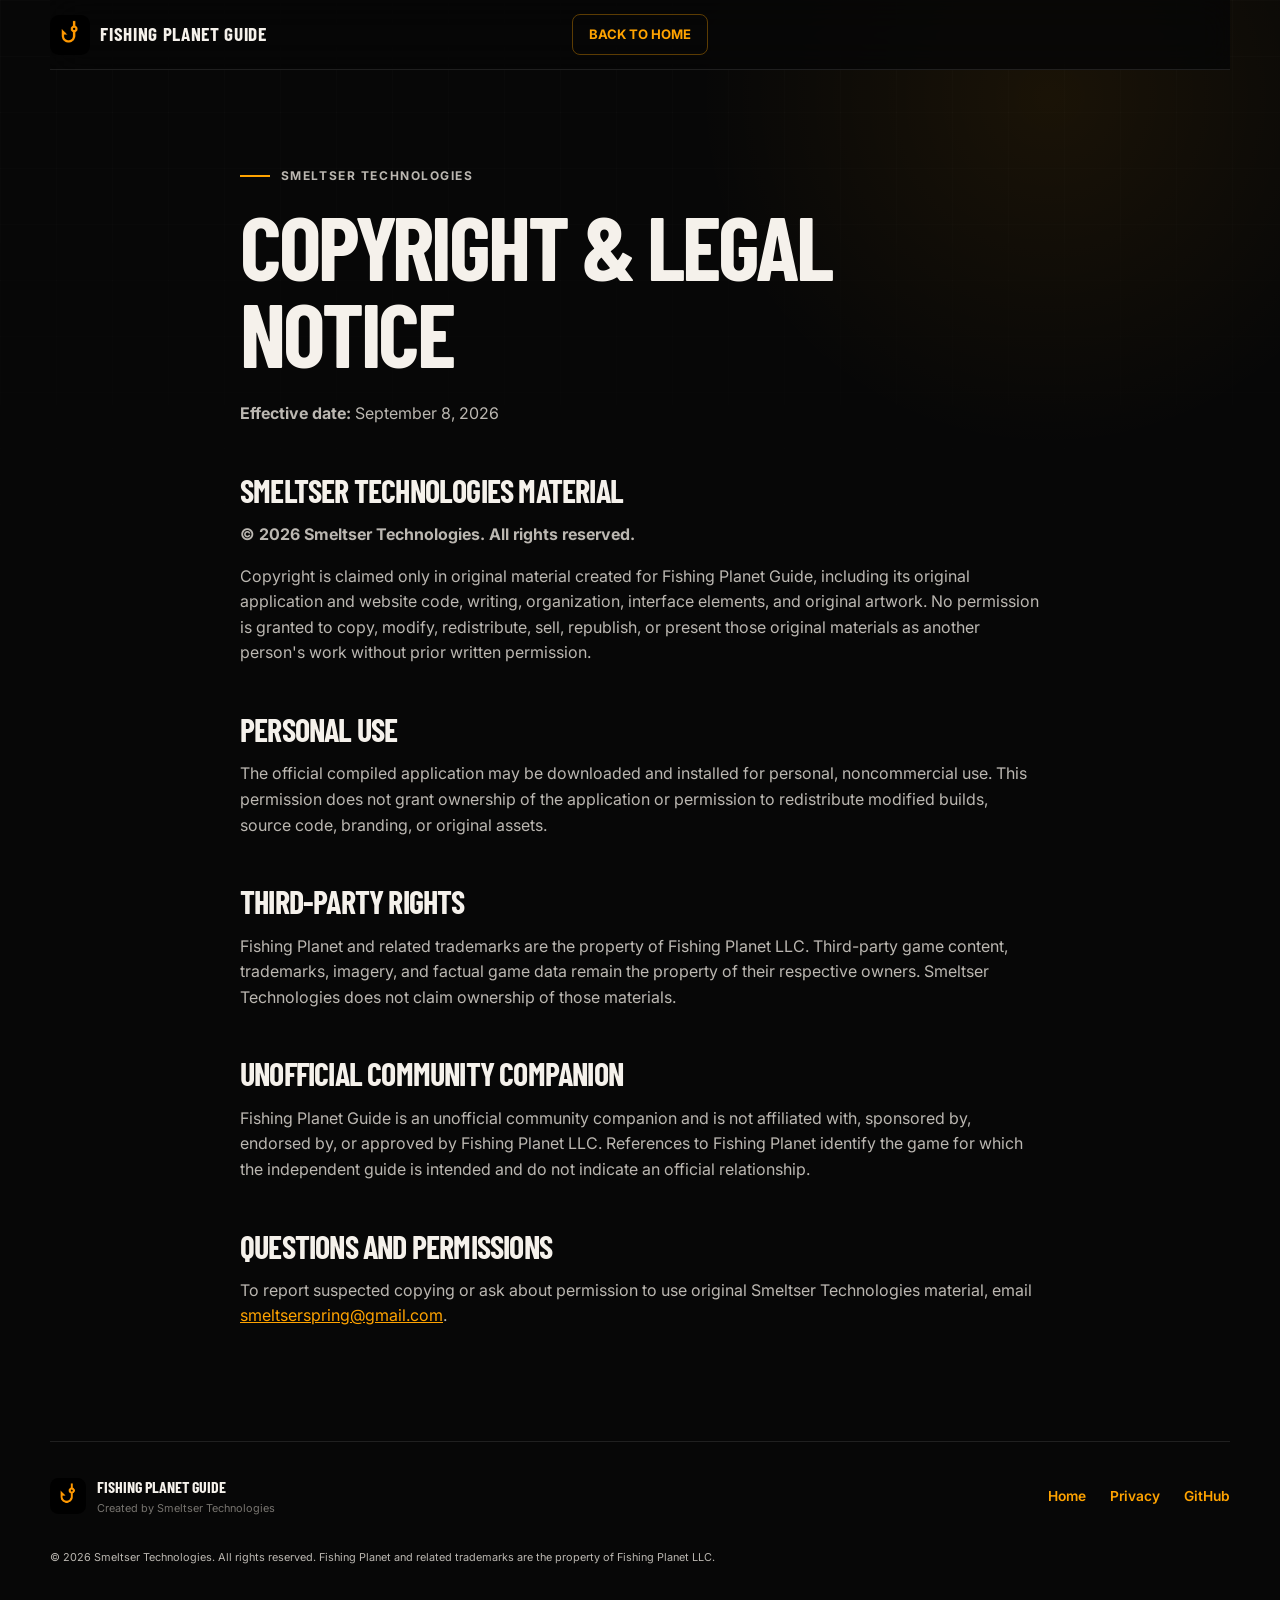
==== legal.html @ 3609d76e "Publish copyright and legal notice" ====
<!doctype html>
<html lang="en" class="privacy-page">
  <head>
    <meta charset="utf-8" />
    <meta name="viewport" content="width=device-width, initial-scale=1" />
    <meta name="theme-color" content="#070707" />
    <meta name="description" content="Copyright, ownership, and trademark notice for Fishing Planet Guide by Smeltser Technologies." />
    <link rel="canonical" href="https://joesmeltser.github.io/fishing-planet-guide/legal.html" />
    <link rel="icon" href="app-icon.png" />
    <link rel="preconnect" href="https://fonts.googleapis.com" />
    <link rel="preconnect" href="https://fonts.gstatic.com" crossorigin />
    <link href="https://fonts.googleapis.com/css2?family=Barlow+Condensed:wght@600;700;800&family=Inter:wght@400;500;600;700&display=swap" rel="stylesheet" />
    <link rel="stylesheet" href="styles.css?v=4" />
    <title>Legal Notice — Fishing Planet Guide</title>
  </head>
  <body>
    <header class="site-header">
      <a class="brand" href="./">
        <img src="app-icon.png" alt="" width="40" height="40" />
        <span>Fishing Planet Guide</span>
      </a>
      <a class="header-download" href="./">Back to home</a>
    </header>

    <main>
      <p class="eyebrow"><span></span> Smeltser Technologies</p>
      <h1>Copyright &amp; legal notice</h1>
      <p><strong>Effective date:</strong> September 8, 2026</p>

      <h2>Smeltser Technologies material</h2>
      <p><strong>© 2026 Smeltser Technologies. All rights reserved.</strong></p>
      <p>
        Copyright is claimed only in original material created for Fishing Planet Guide, including its original application and website code, writing, organization, interface elements, and original artwork. No permission is granted to copy, modify, redistribute, sell, republish, or present those original materials as another person's work without prior written permission.
      </p>

      <h2>Personal use</h2>
      <p>
        The official compiled application may be downloaded and installed for personal, noncommercial use. This permission does not grant ownership of the application or permission to redistribute modified builds, source code, branding, or original assets.
      </p>

      <h2>Third-party rights</h2>
      <p>
        Fishing Planet and related trademarks are the property of Fishing Planet LLC. Third-party game content, trademarks, imagery, and factual game data remain the property of their respective owners. Smeltser Technologies does not claim ownership of those materials.
      </p>

      <h2>Unofficial community companion</h2>
      <p>
        Fishing Planet Guide is an unofficial community companion and is not affiliated with, sponsored by, endorsed by, or approved by Fishing Planet LLC. References to Fishing Planet identify the game for which the independent guide is intended and do not indicate an official relationship.
      </p>

      <h2>Questions and permissions</h2>
      <p>
        To report suspected copying or ask about permission to use original Smeltser Technologies material, email
        <a href="mailto:smeltserspring@gmail.com">smeltserspring@gmail.com</a>.
      </p>
    </main>

    <footer>
      <div class="footer-brand">
        <img src="app-icon.png" alt="" width="36" height="36" />
        <div><strong>Fishing Planet Guide</strong><span>Created by Smeltser Technologies</span></div>
      </div>
      <div class="footer-links"><a href="./">Home</a><a href="privacy.html">Privacy</a><a href="https://github.com/joesmeltser/fishing-planet-guide">GitHub</a></div>
      <p class="disclaimer">© 2026 Smeltser Technologies. All rights reserved. Fishing Planet and related trademarks are the property of Fishing Planet LLC.</p>
    </footer>
  </body>
</html>
---- styles.css ----
:root {
  --ink: #070707;
  --ink-raised: #101010;
  --panel: #151515;
  --panel-soft: #1b1b1b;
  --line: rgba(255, 255, 255, 0.1);
  --line-strong: rgba(255, 163, 0, 0.35);
  --text: #f5f1eb;
  --muted: #aaa7a2;
  --orange: #ffa300;
  --orange-bright: #ffb224;
  --orange-deep: #9b5b00;
  --display: "Barlow Condensed", Impact, sans-serif;
  --body: Inter, system-ui, -apple-system, BlinkMacSystemFont, "Segoe UI", sans-serif;
  --max: 1180px;
}

* {
  box-sizing: border-box;
}

html {
  scroll-behavior: smooth;
  scroll-padding-top: 90px;
}

body {
  margin: 0;
  overflow-x: clip;
  color: var(--text);
  background:
    radial-gradient(circle at 82% 6%, rgba(255, 163, 0, 0.08), transparent 22rem),
    var(--ink);
  font-family: var(--body);
  line-height: 1.6;
}

body::before {
  position: fixed;
  inset: 0;
  z-index: -1;
  background-image: linear-gradient(rgba(255,255,255,.017) 1px, transparent 1px), linear-gradient(90deg, rgba(255,255,255,.017) 1px, transparent 1px);
  background-size: 56px 56px;
  content: "";
  mask-image: linear-gradient(to bottom, black, transparent 72%);
}

a {
  color: inherit;
}

img {
  display: block;
  max-width: 100%;
  height: auto;
}

.skip-link {
  position: fixed;
  top: 0;
  left: 50%;
  z-index: 100;
  padding: 0.75rem 1rem;
  color: #000;
  background: var(--orange);
  transform: translate(-50%, -150%);
}

.skip-link:focus {
  transform: translate(-50%, 0);
}

.site-header {
  position: sticky;
  top: 0;
  z-index: 20;
  display: grid;
  grid-template-columns: 1fr auto 1fr;
  align-items: center;
  width: min(calc(100% - 2rem), var(--max));
  margin: 0 auto;
  padding: 0.9rem 0;
  border-bottom: 1px solid var(--line);
  background: rgba(7, 7, 7, 0.84);
  backdrop-filter: blur(18px);
}

.brand {
  display: inline-flex;
  align-items: center;
  gap: 0.65rem;
  width: fit-content;
  font-family: var(--display);
  font-size: 1.2rem;
  font-weight: 700;
  letter-spacing: 0.035em;
  text-decoration: none;
  text-transform: uppercase;
}

.brand img,
.footer-brand img {
  border-radius: 23%;
}

nav {
  display: flex;
  gap: 1.8rem;
}

nav a,
.footer-links a {
  color: var(--muted);
  font-size: 0.86rem;
  font-weight: 600;
  text-decoration: none;
}

nav a:hover,
.footer-links a:hover {
  color: var(--orange);
}

.header-download {
  justify-self: end;
  padding: 0.55rem 1rem;
  border: 1px solid var(--line-strong);
  border-radius: 0.5rem;
  color: var(--orange);
  font-size: 0.82rem;
  font-weight: 700;
  text-decoration: none;
  text-transform: uppercase;
}

.hero {
  position: relative;
  display: grid;
  grid-template-columns: minmax(0, 0.78fr) minmax(460px, 1.22fr);
  gap: 4rem;
  align-items: center;
  width: min(calc(100% - 2rem), var(--max));
  min-height: 720px;
  margin: 0 auto;
  padding: 5.5rem 0 4.5rem;
}

.hero-glow {
  position: absolute;
  top: 2rem;
  right: -5rem;
  z-index: -1;
  width: 35rem;
  height: 35rem;
  border-radius: 50%;
  background: rgba(255, 153, 0, 0.08);
  filter: blur(90px);
}

.eyebrow {
  display: flex;
  align-items: center;
  gap: 0.65rem;
  margin: 0 0 1rem;
  color: var(--orange);
  font-size: 0.75rem;
  font-weight: 700;
  letter-spacing: 0.13em;
  text-transform: uppercase;
}

.eyebrow span {
  width: 1.9rem;
  height: 2px;
  background: var(--orange);
}

h1,
h2,
h3,
p {
  margin-top: 0;
}

h1,
h2,
h3 {
  font-family: var(--display);
  line-height: 0.98;
  text-transform: uppercase;
}

h1 {
  margin-bottom: 1.5rem;
  font-size: clamp(4.25rem, 7vw, 7.5rem);
  letter-spacing: -0.035em;
}

h2 {
  margin-bottom: 1rem;
  font-size: clamp(3rem, 5vw, 5.2rem);
  letter-spacing: -0.025em;
}

h3 {
  margin-bottom: 0.8rem;
  font-size: 2rem;
  letter-spacing: 0.01em;
}

.hero-lede {
  max-width: 36rem;
  margin-bottom: 2rem;
  color: #c2bfba;
  font-size: 1.06rem;
}

.hero-actions,
.community-actions {
  display: flex;
  flex-wrap: wrap;
  gap: 0.75rem;
}

.button {
  display: inline-flex;
  align-items: center;
  justify-content: center;
  gap: 0.65rem;
  min-height: 3.2rem;
  padding: 0.85rem 1.25rem;
  border: 1px solid transparent;
  border-radius: 0.65rem;
  font-size: 0.88rem;
  font-weight: 800;
  letter-spacing: 0.025em;
  text-decoration: none;
  text-transform: uppercase;
  transition: transform 160ms ease, background 160ms ease, border-color 160ms ease;
}

.button:hover {
  transform: translateY(-2px);
}

.button:focus-visible,
.header-download:focus-visible,
nav a:focus-visible,
.footer-links a:focus-visible {
  outline: 3px solid rgba(255, 163, 0, 0.5);
  outline-offset: 3px;
}

.button svg {
  width: 1.25rem;
  fill: none;
  stroke: currentColor;
  stroke-linecap: round;
  stroke-linejoin: round;
  stroke-width: 2;
}

.button-primary {
  color: #090909;
  background: var(--orange);
  box-shadow: 0 10px 30px rgba(255, 163, 0, 0.12);
}

.button-primary:hover {
  background: var(--orange-bright);
}

.button-secondary {
  border-color: rgba(255, 255, 255, 0.28);
  color: var(--text);
  background: rgba(255, 255, 255, 0.1);
}

.button-secondary:hover {
  border-color: rgba(255, 255, 255, 0.45);
  background: rgba(255, 255, 255, 0.16);
}

.release-meta {
  margin: 1.1rem 0 0;
  color: #797773;
  font-size: 0.78rem;
}

.hero-visual {
  position: relative;
}

.preview-frame {
  aspect-ratio: 2 / 1;
  overflow: hidden;
  border: 1px solid var(--line);
  border-radius: 1rem;
  background: #090909;
  box-shadow: 0 30px 90px rgba(0, 0, 0, 0.45);
}

.preview-frame img {
  width: 100%;
  height: 100%;
  object-fit: contain;
}

.qr-card {
  position: absolute;
  right: 1.2rem;
  bottom: -3.3rem;
  display: flex;
  gap: 0.9rem;
  align-items: center;
  width: 19rem;
  padding: 0.7rem;
  border: 1px solid var(--line-strong);
  border-radius: 0.9rem;
  color: #111;
  background: var(--orange);
  box-shadow: 0 24px 70px rgba(0, 0, 0, 0.5);
}

.qr-card img {
  width: 5.8rem;
  height: 5.8rem;
  flex: 0 0 auto;
  border-radius: 0.35rem;
  object-fit: contain;
}

.qr-card strong,
.qr-card span {
  display: block;
}

.qr-card strong {
  font-family: var(--display);
  font-size: 1.35rem;
  line-height: 1;
  text-transform: uppercase;
}

.qr-card span {
  margin-top: 0.4rem;
  font-size: 0.7rem;
  line-height: 1.35;
}

.trust-strip {
  display: grid;
  grid-template-columns: repeat(3, 1fr);
  width: min(calc(100% - 2rem), var(--max));
  margin: 0 auto;
  border-top: 1px solid var(--line);
  border-bottom: 1px solid var(--line);
}

.promo-video-section {
  display: grid;
  grid-template-columns: minmax(0, 0.8fr) minmax(280px, 0.55fr);
  align-items: center;
  gap: clamp(36px, 7vw, 96px);
}

.promo-video-frame {
  justify-self: center;
  width: min(100%, 420px);
  padding: 10px;
  border: 1px solid rgba(255, 153, 0, 0.28);
  border-radius: 30px;
  background: linear-gradient(145deg, rgba(255, 153, 0, 0.12), rgba(255, 255, 255, 0.025));
  box-shadow: 0 30px 80px rgba(0, 0, 0, 0.45);
}

.promo-video-frame video {
  display: block;
  width: 100%;
  aspect-ratio: 9 / 16;
  border-radius: 22px;
  background: #000;
  object-fit: cover;
}

@media (max-width: 780px) {
  .promo-video-section {
    grid-template-columns: 1fr;
  }
}

.trust-strip div {
  padding: 1.5rem 2rem;
  border-right: 1px solid var(--line);
}

.trust-strip div:last-child {
  border-right: 0;
}

.trust-strip strong,
.trust-strip span {
  display: block;
}

.trust-strip strong {
  font-family: var(--display);
  font-size: 1.25rem;
  text-transform: uppercase;
}

.trust-strip span {
  color: var(--muted);
  font-size: 0.75rem;
}

.section {
  width: min(calc(100% - 2rem), var(--max));
  margin: 0 auto;
  padding: 8rem 0;
}

.section-heading {
  max-width: 47rem;
  margin-bottom: 3rem;
}

.section-heading > p:last-child,
.section-heading-inline > p,
.install-copy > p,
.community-section > div > p:last-child {
  color: var(--muted);
}

.section-heading-inline {
  display: flex;
  max-width: none;
  gap: 3rem;
  align-items: end;
  justify-content: space-between;
}

.section-heading-inline > p {
  max-width: 18rem;
}

.feature-grid {
  display: grid;
  grid-template-columns: repeat(3, 1fr);
  gap: 1rem;
}

.feature-card {
  position: relative;
  min-height: 19rem;
  padding: 1.8rem;
  overflow: hidden;
  border: 1px solid var(--line);
  border-radius: 0.85rem;
  background: linear-gradient(145deg, rgba(255,255,255,.055), rgba(255,255,255,.02));
}

.feature-card-wide {
  grid-column: span 2;
}

.feature-card-accent {
  background:
    linear-gradient(145deg, rgba(255, 163, 0, 0.2), rgba(255, 163, 0, 0.04)),
    var(--panel);
}

.feature-card::after {
  position: absolute;
  right: -3rem;
  bottom: -6rem;
  width: 13rem;
  height: 13rem;
  border: 1px solid rgba(255, 255, 255, 0.055);
  border-radius: 50%;
  content: "";
}

.feature-number {
  margin-bottom: 4.8rem;
  color: var(--orange);
  font-family: var(--display);
  font-size: 0.9rem;
  font-weight: 700;
  letter-spacing: 0.08em;
}

.feature-card p:not(.feature-number) {
  max-width: 36rem;
  color: var(--muted);
  font-size: 0.88rem;
}

.feature-tag {
  display: inline-block;
  margin-top: 0.35rem;
  padding: 0.35rem 0.55rem;
  border: 1px solid var(--line-strong);
  border-radius: 0.35rem;
  color: var(--orange);
  font-size: 0.64rem;
  font-weight: 700;
  letter-spacing: 0.06em;
  text-transform: uppercase;
}

.screenshots-section {
  overflow: hidden;
}

.screenshot-rail {
  display: grid;
  grid-auto-columns: minmax(240px, 1fr);
  grid-auto-flow: column;
  gap: 1rem;
  overflow-x: auto;
  padding: 0.5rem 0 1.5rem;
  scroll-snap-type: x mandatory;
  scrollbar-color: var(--orange-deep) #161616;
}

.screenshot-rail figure {
  min-width: 0;
  margin: 0;
  scroll-snap-align: start;
}

.screenshot-rail img {
  width: 100%;
  height: auto;
  aspect-ratio: 9 / 16;
  border: 1px solid var(--line);
  border-radius: 1rem;
  background: var(--panel);
  object-fit: contain;
}

.screenshot-rail figcaption {
  display: flex;
  flex-direction: column;
  gap: 0.1rem;
  padding: 0.85rem 0.2rem 0;
}

.screenshot-rail figcaption strong {
  font-family: var(--display);
  font-size: 1.1rem;
  text-transform: uppercase;
}

.screenshot-rail figcaption span,
.swipe-hint {
  color: var(--muted);
  font-size: 0.72rem;
}

.swipe-hint {
  display: none;
}

.install-section {
  display: grid;
  grid-template-columns: 0.82fr 1.18fr;
  gap: 6rem;
  align-items: center;
  border-top: 1px solid var(--line);
  border-bottom: 1px solid var(--line);
}

.install-copy .button {
  margin-top: 0.8rem;
}

.install-steps {
  padding: 0;
  margin: 0;
  list-style: none;
}

.install-steps li {
  display: grid;
  grid-template-columns: 3rem 1fr;
  gap: 1.1rem;
  padding: 1.4rem 0;
  border-bottom: 1px solid var(--line);
}

.install-steps li:last-child {
  border-bottom: 0;
}

.install-steps li > span {
  display: grid;
  width: 2.65rem;
  height: 2.65rem;
  place-items: center;
  border: 1px solid var(--line-strong);
  border-radius: 50%;
  color: var(--orange);
  font-family: var(--display);
  font-size: 1.15rem;
  font-weight: 700;
}

.install-steps strong {
  font-family: var(--display);
  font-size: 1.25rem;
  text-transform: uppercase;
}

.install-steps p {
  margin: 0.2rem 0 0;
  color: var(--muted);
  font-size: 0.82rem;
}

.community-section {
  display: grid;
  grid-template-columns: 1fr auto;
  gap: 4rem;
  align-items: center;
}

.community-section > div:first-child {
  max-width: 44rem;
}

.faq-section {
  border-top: 1px solid var(--line);
}

.faq-grid {
  display: grid;
  grid-template-columns: repeat(2, minmax(0, 1fr));
  gap: 0.8rem;
}

.faq-grid details {
  padding: 1.1rem 1.2rem;
  border: 1px solid var(--line);
  border-radius: 0.8rem;
  background: rgba(255, 255, 255, 0.025);
}

.faq-grid details[open] {
  border-color: rgba(255, 153, 0, 0.3);
  background: rgba(255, 153, 0, 0.055);
}

.faq-grid summary {
  color: var(--text);
  font-weight: 700;
  cursor: pointer;
}

.faq-grid p {
  margin: 0.8rem 0 0;
  color: var(--muted);
  font-size: 0.86rem;
  line-height: 1.65;
}

.community-actions {
  align-items: center;
}

.community-actions button {
  font: inherit;
}

.share-status {
  flex-basis: 100%;
  min-height: 1.1rem;
  color: var(--orange);
  font-size: 0.74rem;
}

footer {
  display: grid;
  grid-template-columns: 1fr auto;
  gap: 2rem;
  width: min(calc(100% - 2rem), var(--max));
  margin: 0 auto;
  padding: 2rem 0 3rem;
  border-top: 1px solid var(--line);
}

.footer-brand {
  display: flex;
  align-items: center;
  gap: 0.7rem;
}

.footer-brand strong,
.footer-brand span {
  display: block;
}

.footer-brand strong {
  font-family: var(--display);
  text-transform: uppercase;
}

.footer-brand span,
.disclaimer {
  color: #77746f;
  font-size: 0.68rem;
}

.footer-links {
  display: flex;
  gap: 1.5rem;
  align-items: center;
}

.disclaimer {
  grid-column: 1 / -1;
  margin: 0;
}

.noscript {
  position: fixed;
  right: 1rem;
  bottom: 1rem;
  z-index: 20;
  max-width: 24rem;
  padding: 0.8rem 1rem;
  border: 1px solid var(--line-strong);
  color: #111;
  background: var(--orange);
  font-size: 0.75rem;
}

.privacy-page main {
  width: min(calc(100% - 2rem), 800px);
  min-height: calc(100vh - 200px);
  margin: 0 auto;
  padding: 6rem 0;
}

.privacy-page h1 {
  font-size: clamp(3.7rem, 7vw, 6.8rem);
}

.privacy-page h2 {
  margin-top: 3rem;
  font-size: 2rem;
}

.privacy-page p,
.privacy-page li {
  color: #bbb7b1;
}

.privacy-page a:not(.brand) {
  color: var(--orange);
}

@media (max-width: 960px) {
  .site-header {
    grid-template-columns: 1fr auto;
  }

  nav {
    display: none;
  }

  .hero {
    grid-template-columns: 1fr;
    gap: 3rem;
    min-height: auto;
    padding-top: 5rem;
  }

  .hero-copy {
    max-width: 48rem;
  }

  .hero-visual {
    margin-bottom: 2rem;
  }

  .feature-grid {
    grid-template-columns: repeat(2, 1fr);
  }

  .feature-card-wide {
    grid-column: span 2;
  }

  .screenshot-rail {
    grid-auto-columns: minmax(250px, 42%);
  }

  .install-section {
    grid-template-columns: 1fr;
    gap: 3rem;
  }

  .community-section {
    grid-template-columns: 1fr;
    gap: 1rem;
  }

  .faq-grid {
    grid-template-columns: 1fr;
  }
}

@media (max-width: 640px) {
  .site-header {
    width: min(calc(100% - 1.25rem), var(--max));
  }

  .brand span {
    font-size: 1rem;
  }

  .header-download {
    padding: 0.45rem 0.65rem;
    font-size: 0.7rem;
  }

  .hero,
  .trust-strip,
  .section,
  footer {
    width: min(calc(100% - 1.5rem), var(--max));
  }

  .hero {
    padding-top: 4rem;
  }

  h1 {
    font-size: clamp(3.9rem, 19vw, 5.4rem);
  }

  h2 {
    font-size: clamp(2.8rem, 14vw, 4rem);
  }

  .hero-lede {
    font-size: 0.95rem;
  }

  .hero-actions .button,
  .community-actions .button {
    width: 100%;
  }

  .qr-card {
    position: static;
    width: 100%;
    margin-top: 0.75rem;
  }

  .trust-strip {
    grid-template-columns: 1fr;
  }

  .trust-strip div,
  .trust-strip div:last-child {
    border-right: 0;
    border-bottom: 1px solid var(--line);
  }

  .trust-strip div:last-child {
    border-bottom: 0;
  }

  .section {
    padding: 5.5rem 0;
  }

  .section-heading-inline {
    display: block;
  }

  .feature-grid {
    grid-template-columns: 1fr;
  }

  .feature-card,
  .feature-card-wide {
    grid-column: span 1;
  }

  .screenshot-rail {
    grid-auto-columns: 76%;
  }

  .swipe-hint {
    display: block;
  }

  footer {
    grid-template-columns: 1fr;
  }

  .footer-links {
    justify-content: flex-start;
  }
}

@media (prefers-reduced-motion: reduce) {
  html {
    scroll-behavior: auto;
  }

  *,
  *::before,
  *::after {
    transition-duration: 0.01ms !important;
  }
}
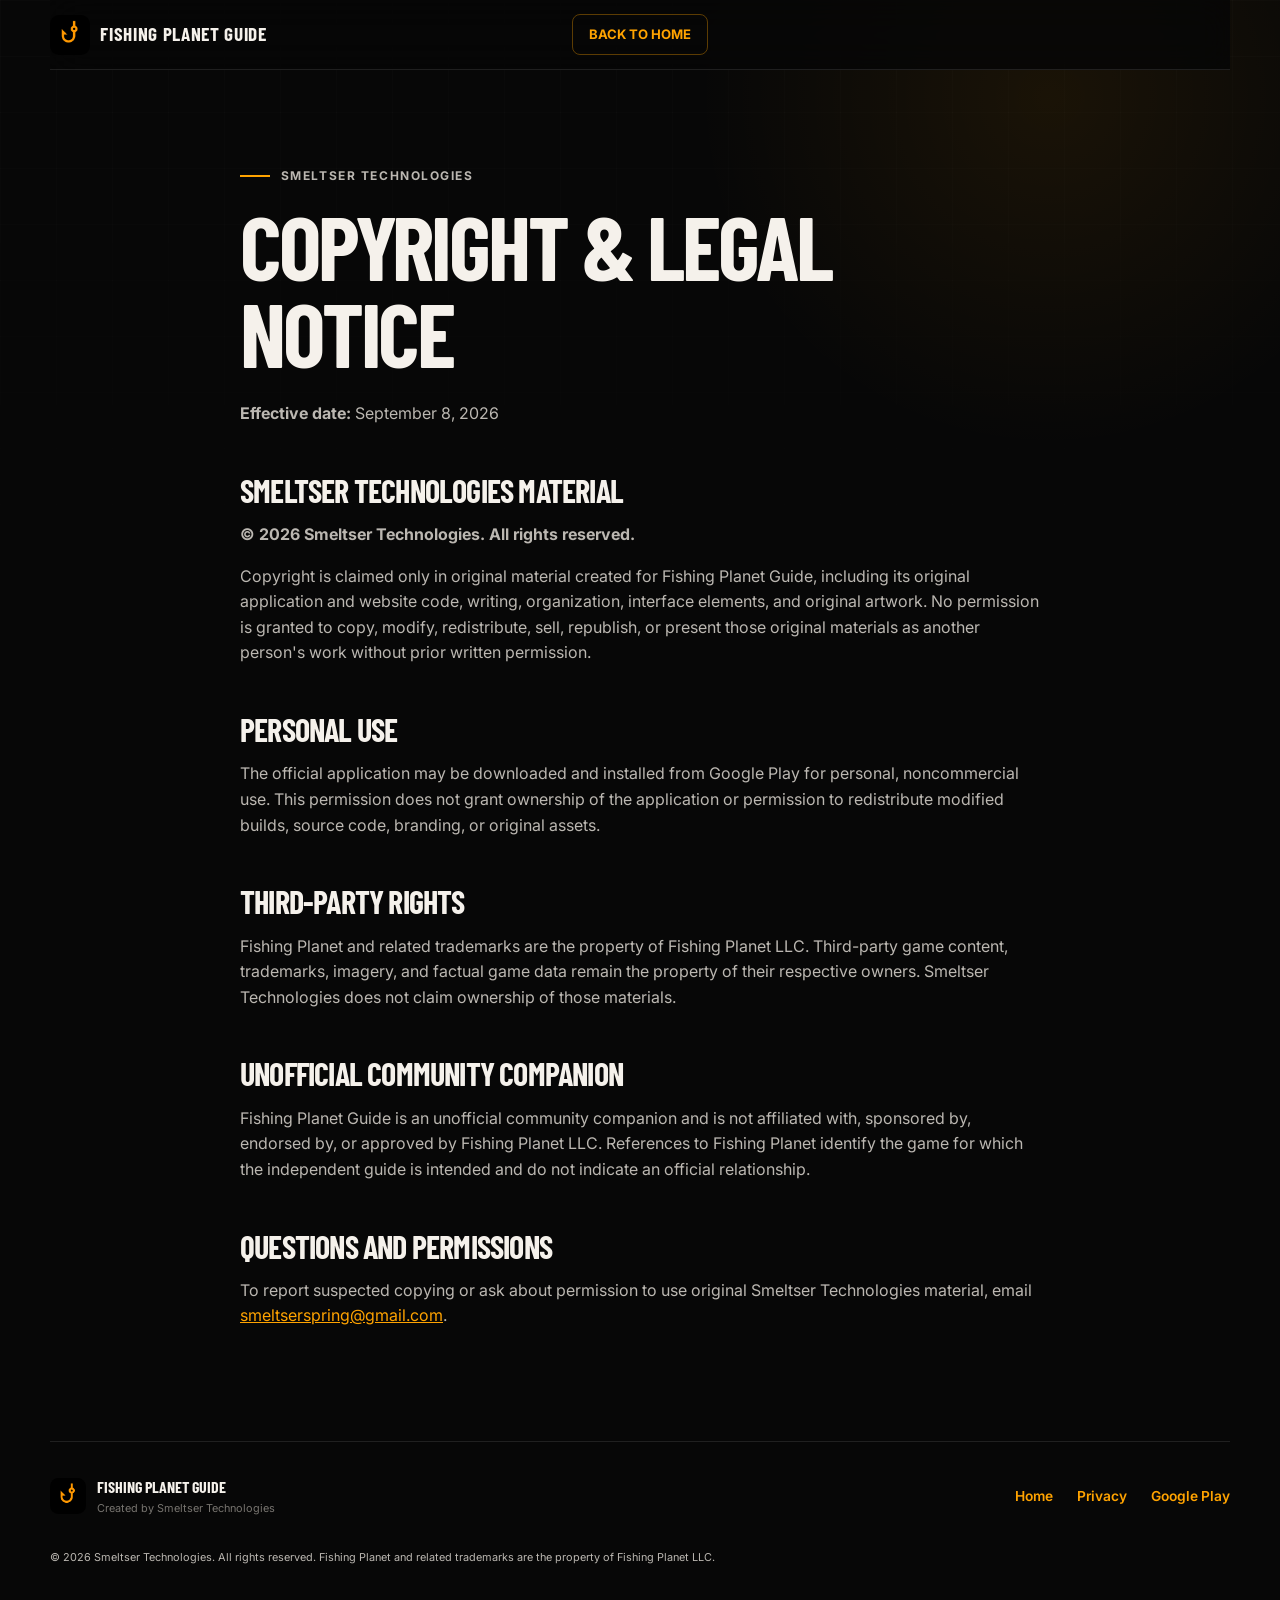
==== commit abfbd8b3: "Publish Google Play website" ====
--- a/legal.html
+++ b/legal.html
@@ -35,7 +35,7 @@
 
       <h2>Personal use</h2>
       <p>
-        The official compiled application may be downloaded and installed for personal, noncommercial use. This permission does not grant ownership of the application or permission to redistribute modified builds, source code, branding, or original assets.
+        The official application may be downloaded and installed from Google Play for personal, noncommercial use. This permission does not grant ownership of the application or permission to redistribute modified builds, source code, branding, or original assets.
       </p>
 
       <h2>Third-party rights</h2>
@@ -60,7 +60,7 @@
         <img src="app-icon.png" alt="" width="36" height="36" />
         <div><strong>Fishing Planet Guide</strong><span>Created by Smeltser Technologies</span></div>
       </div>
-      <div class="footer-links"><a href="./">Home</a><a href="privacy.html">Privacy</a><a href="https://github.com/joesmeltser/fishing-planet-guide">GitHub</a></div>
+      <div class="footer-links"><a href="./">Home</a><a href="privacy.html">Privacy</a><a href="https://play.google.com/store/apps/details?id=com.smeltsertechnologies.fishingplanetguide">Google Play</a></div>
       <p class="disclaimer">© 2026 Smeltser Technologies. All rights reserved. Fishing Planet and related trademarks are the property of Fishing Planet LLC.</p>
     </footer>
   </body>
--- a/styles.css
+++ b/styles.css
@@ -215,6 +215,42 @@
   font-size: 1.06rem;
 }
 
+.standout-list {
+  display: grid;
+  gap: 0.65rem;
+  max-width: 38rem;
+  margin: -0.4rem 0 1.6rem;
+}
+
+.standout-list div {
+  display: grid;
+  grid-template-columns: 2.25rem 1fr;
+  column-gap: 0.75rem;
+  align-items: center;
+  padding: 0.75rem 0.9rem;
+  border: 1px solid rgba(255, 163, 0, 0.22);
+  border-radius: 0.7rem;
+  background: rgba(255, 153, 0, 0.055);
+}
+
+.standout-list span {
+  grid-row: 1 / 3;
+  color: var(--orange);
+  font-size: 1.65rem;
+  font-weight: 800;
+  text-align: center;
+}
+
+.standout-list strong {
+  color: var(--text);
+  font-size: 0.95rem;
+}
+
+.standout-list small {
+  color: #8f8c87;
+  font-size: 0.75rem;
+}
+
 .hero-actions,
 .community-actions {
   display: flex;
@@ -350,7 +386,7 @@
 
 .trust-strip {
   display: grid;
-  grid-template-columns: repeat(3, 1fr);
+  grid-template-columns: repeat(4, 1fr);
   width: min(calc(100% - 2rem), var(--max));
   margin: 0 auto;
   border-top: 1px solid var(--line);
